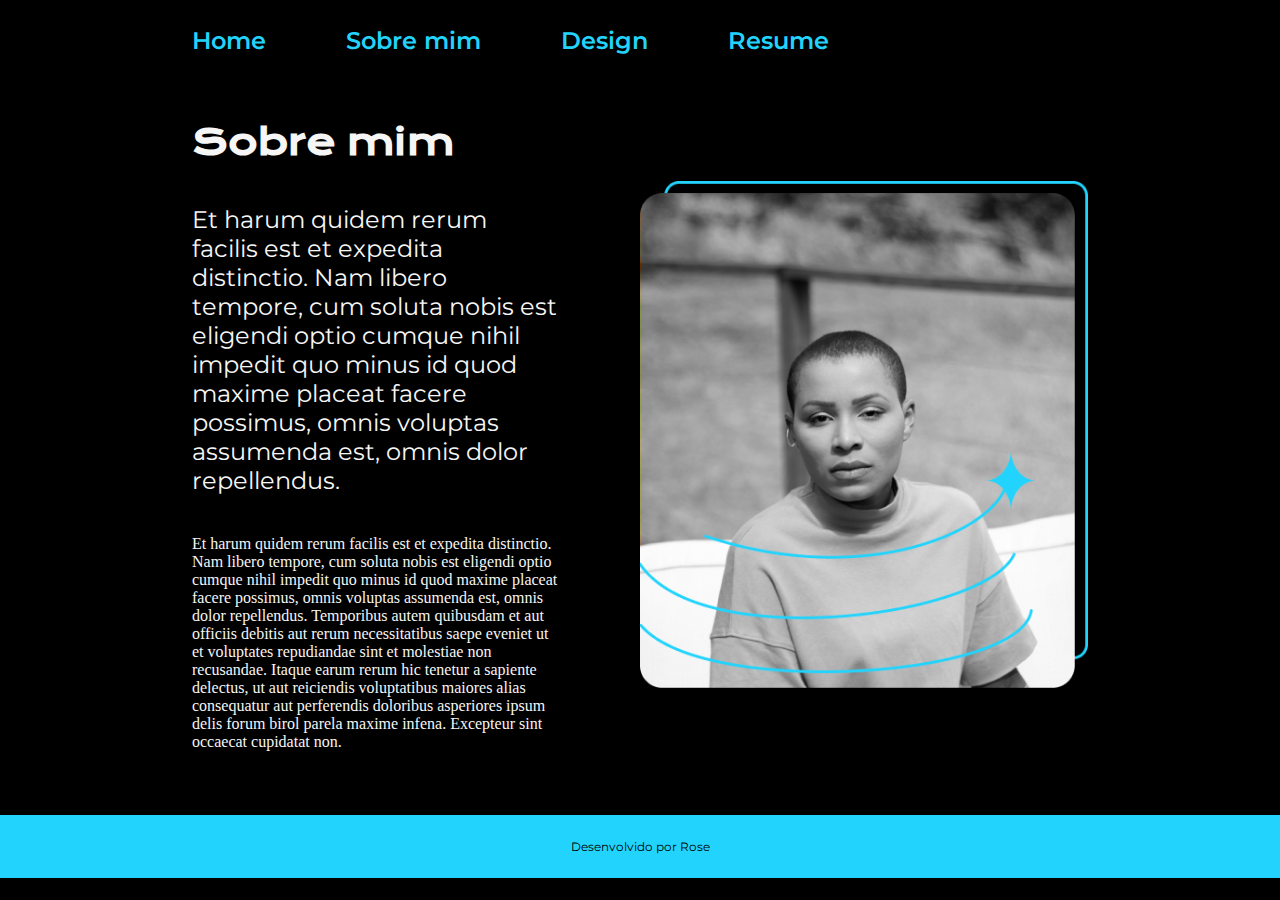
==== about.html @ 2768f4e8 "Primeiro commit" ====
<!DOCTYPE html>
<html lang="pt-br">
<head>
    <meta charset="UTF-8">
    <meta name="viewport" content="width=device-width, initial-scale=1.0">
    <title>sobre mim</title>
    <link rel="stylesheet" href="./styles/style2.css">
</head>
<body>
    <header class="cabecalho">
        <nav class="cabecalho__menu">
            <a class="cabecalho__menu__link" href="index.html">Home</a>
            <a class="cabecalho__menu__link" href="about.html">Sobre mim</a>
            <a class="cabecalho__menu__link" href="design.html">Design</a>
            <a class="cabecalho__menu__link" href="resume.html">Resume</a>
        </nav>

    </header>
    <main class="apresentacao">
        <section class="apresentacao__conteudo">
            <h1 class="apresentacao__titulo">Sobre mim</h1>
            <p class="apresentacao__conteudo__paragrafo">
                Et harum quidem rerum facilis est et expedita distinctio.
                Nam libero tempore, cum soluta nobis est eligendi optio 
                cumque nihil impedit quo minus id quod maxime placeat facere
                possimus, omnis voluptas assumenda est, omnis dolor repellendus. 
            </p>
            <p>
                Et harum quidem rerum facilis est et expedita distinctio.
                Nam libero tempore, cum soluta nobis est eligendi optio 
                cumque nihil impedit quo minus id quod maxime placeat facere
                possimus, omnis voluptas assumenda est, omnis dolor repellendus. 
                Temporibus autem quibusdam et aut officiis debitis aut rerum 
                necessitatibus saepe eveniet ut et voluptates repudiandae sint
                et molestiae non recusandae. Itaque earum rerum hic tenetur a 
                sapiente delectus, ut aut reiciendis voluptatibus maiores alias
                consequatur aut perferendis doloribus asperiores ipsum delis 
                forum birol parela maxime infena. Excepteur sint occaecat cupidatat non.
            </p>
        </section>
        <img class="apresentacao__imagens" src="./assets/Rosee.png" alt="imagem da Rose"> 
    </main>
    <footer class="rodape">
        <p>Desenvolvido por Rose</p>
    </footer>
</body>
</html>
---- styles/style2.css ----
@import url('https://fonts.googleapis.com/css2?family=Krona+One&display=swap');
@import url('https://fonts.googleapis.com/css2?family=Montserrat:ital,wght@0,600;1,600&display=swap');
:root{
    --cor-primaria: #000000;
    --cor-secundaria: #f6f6f6;
    --cor-terciaria: #22d4fd; 
    --cor-hover: #272727; 

    --fonte-primaria: "Krona One", sans-serif;
    --fonte-secundaria: "montserrat", sans-serif;
}
*{
    margin: 0;
    padding: 0;
}
.cabecalho{
    padding: 2% 0% 0% 15%;
}
.cabecalho__menu{
    display: flex;
    gap: 80px;
}
.cabecalho__menu__link{
    font-family: var(--fonte-secundaria);
    font-size: 1.5rem;
    font-weight: 600;
    color: var(--cor-terciaria);
    text-decoration: none;
}
.cabecalho__menu__link:hover{
   color: #0000FF;
}
body{
    align-items: center;
    box-sizing: border-box;
    background-color: var(--cor-primaria);
    color: var(--cor-secundaria);
}
button {
background-color: var(--cor-terciaria);
color: darkblue;
}
a {
    color: darkgreen;
}
.titulo-destaque {
    color: var(--cor-terciaria);
}
.apresentacao {
    padding: 5% 15%;
    display: flex;
    align-items: center;
    justify-content: space-between;
    gap: 82px;
}
.apresentacao__conteudo{
    width: 50%;
    display:flex;
    flex-direction: column;
    gap: 40PX;
}
.apresentacao__titulo{
    text-align: left;
    font-size: 2.25rem;
    font-family: var(--fonte-primaria);
}
.apresentacao__conteudo__paragrafo{
    text-align: left;
    font-size: 1.5rem;
    font-family: var(--fonte-secundaria);
}
.apresentacao__links{
    display: flex;
    flex-direction: column;
    justify-content: space-between;
    align-items: center;
    gap: 32px;
}
.apresentacao__links__botoes{
    display:flex;
    justify-content: center;
    gap: 16px;
    border: 2px solid var(--cor-terciaria);
    width: 50%;
    text-align: center;
    border-radius: 8px;
    font-size: 1.5rem;
    font-weight: 600;
    padding: 21.5px 0;
    text-decoration: none;
    color: var(--cor-secundaria);
    font-family: var(--fonte-secundaria);
}
.apresentacao__links__botoes:hover{
background-color: var(--cor-hover);
border: 2px solid #0000FF;
}
.apresentacao__links__subtitulo{
    font-family: var(--fonte-primaria);
    font-weight: 400;
    font-size: 1.5rem;
}
.apresentacao__titulo2__resume{
    text-align: left;
    font-size: 2rem;
    font-family: var(--fonte-primaria);
} 

.design__titulo{
    padding: 5% 15%;
    display: flex;
    align-items: left; 
    font-size: 2.25rem;
    font-family: var(--fonte-primaria);      
}

.carrossel {
    width: 100%;
    overflow-x: auto;
    overflow-y: hidden;
    white-space: nowrap;
    scroll-snap-type: x mandatory; 
    -webkit-overflow-scrolling: auto; 
}
.design__imagens{
    display: flex;
    flex-direction: row;
    scroll-snap-align: start; 
}

.design__imagens img{
    width: 100%;
    scroll-snap-align: start; 
}
.design__imagens{
    padding: 0% 15%;
    display: flex;
    align-items: top;
    justify-content: space-between;
    width: 100%;
    gap: 40px;
}
.slides img {
    display: none;
}
.slides img:first-child {
    display: block;
}
.apresentacao__imagens{
    width: 50%;
}
.rodape{
    padding: 24px;
    color: var(--cor-primaria);
    background-color: var(--cor-terciaria);
    text-align: center;
    font-family: var(--fonte-secundaria);
    font-size: 0.75rem;
    font-weight: 400;
}
@media (max-width: 1000px) {
    .cabecalho {
        padding: 10%;
    }
    .cabecalho__menu {
        justify-content: center;
        gap: 10px;
    }
    .apresentacao {
        flex-direction: column-reverse;
        padding: 5%;
    }
    .apresentacao__conteudo {
    width: auto;
    justify-content: center;
    }
    .design__imagens {
        flex-direction: column;
        justify-content: center;
        width: 50%;
    }
    .apresentacao__imagens{
        width: 70%;
    }
   .apresentacao__conteudo__paragrafoii {
    padding-left: 10%;
   }
}
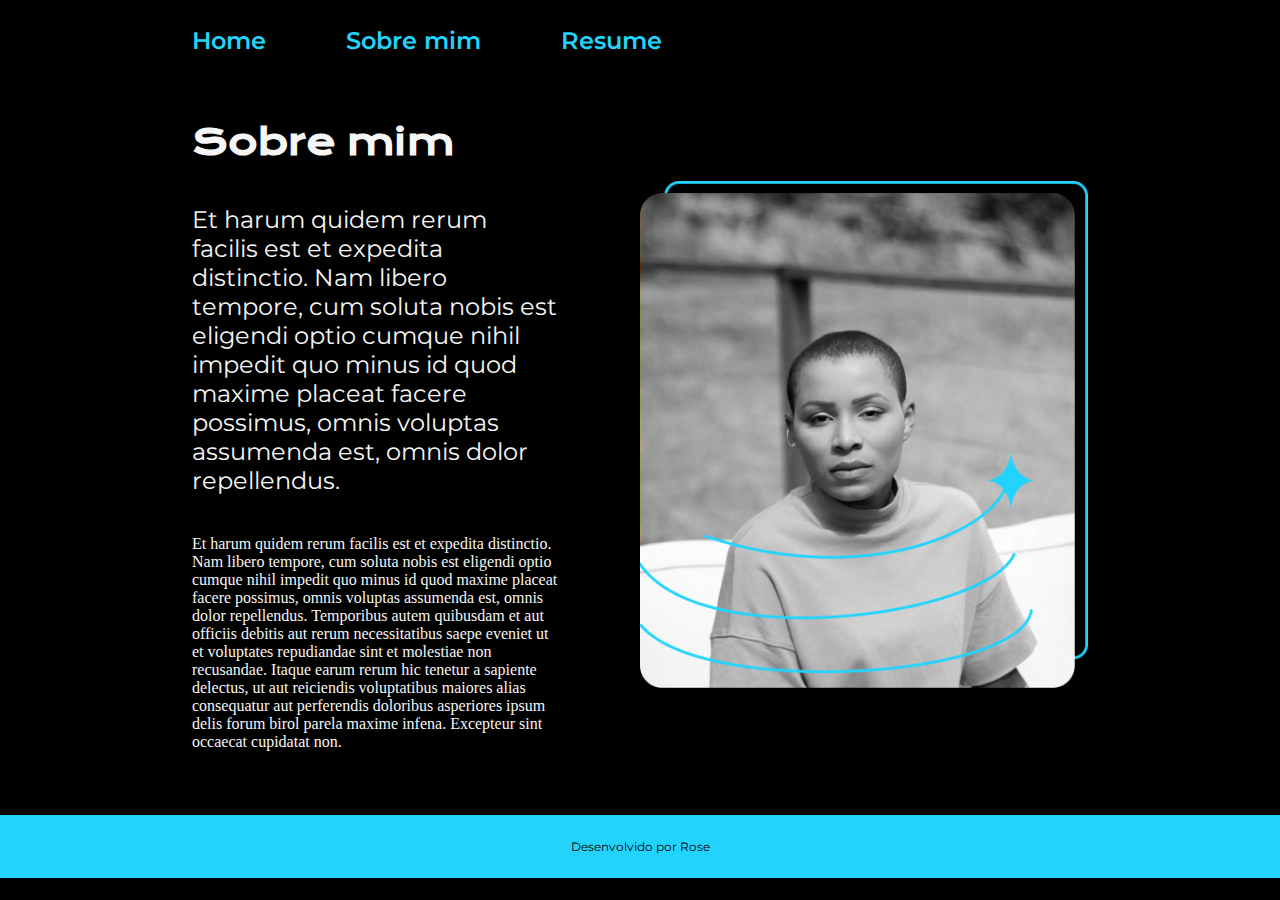
==== commit b3b095ef: "Retirei página design" ====
--- a/about.html
+++ b/about.html
@@ -4,14 +4,13 @@
     <meta charset="UTF-8">
     <meta name="viewport" content="width=device-width, initial-scale=1.0">
     <title>sobre mim</title>
-    <link rel="stylesheet" href="./styles/style2.css">
+    <link rel="stylesheet" href="./styles.css">
 </head>
 <body>
     <header class="cabecalho">
         <nav class="cabecalho__menu">
             <a class="cabecalho__menu__link" href="index.html">Home</a>
             <a class="cabecalho__menu__link" href="about.html">Sobre mim</a>
-            <a class="cabecalho__menu__link" href="design.html">Design</a>
             <a class="cabecalho__menu__link" href="resume.html">Resume</a>
         </nav>
 
--- a/styles.css
+++ b/styles.css
@@ -0,0 +1,280 @@
+@import url('https://fonts.googleapis.com/css2?family=Krona+One&display=swap');
+@import url('https://fonts.googleapis.com/css2?family=Montserrat:ital,wght@0,600;1,600&display=swap');
+:root{
+    --cor-primaria: #000000;
+    --cor-secundaria: #f6f6f6;
+    --cor-terciaria: #22d4fd; 
+    --cor-hover: #272727; 
+
+    --fonte-primaria: "Krona One", sans-serif;
+    --fonte-secundaria: "montserrat", sans-serif;
+}
+
+*{
+    margin: 0;
+    padding: 0;
+}
+
+.cabecalho{
+    padding: 2% 0% 0% 15%;
+}
+
+.cabecalho__menu{
+    display: flex;
+    gap: 80px;
+}
+
+.cabecalho__menu__link{
+    font-family: var(--fonte-secundaria);
+    font-size: 1.5rem;
+    font-weight: 600;
+    color: var(--cor-terciaria);
+    text-decoration: none;
+}
+
+.cabecalho__menu__link:hover{
+   color: #0000FF;
+}
+
+body{
+    align-items: center;
+    box-sizing: border-box;
+    background-color: var(--cor-primaria);
+    color: var(--cor-secundaria);
+}
+
+button {
+background-color: var(--cor-terciaria);
+color: darkblue;
+}
+
+a {
+    color: darkgreen;
+}
+
+.titulo-destaque {
+    color: var(--cor-terciaria);
+}
+
+.apresentacao {
+    padding: 5% 15%;
+    display: flex;
+    align-items: center;
+    justify-content: space-between;
+    gap: 82px;
+}
+
+.apresentacao__conteudo{
+    width: 50%;
+    display:flex;
+    flex-direction: column;
+    gap: 40PX;
+}
+
+.apresentacao__titulo{
+    text-align: left;
+    font-size: 2.25rem;
+    font-family: var(--fonte-primaria);
+}
+
+.apresentacao__conteudo__paragrafo{
+    text-align: left;
+    font-size: 1.5rem;
+    font-family: var(--fonte-secundaria);
+}
+
+.apresentacao__links{
+    display: flex;
+    flex-direction: column;
+    justify-content: space-between;
+    align-items: center;
+    gap: 32px;
+}
+
+.apresentacao__links__botoes{
+    display:flex;
+    justify-content: center;
+    gap: 16px;
+    border: 2px solid var(--cor-terciaria);
+    width: 50%;
+    text-align: center;
+    border-radius: 8px;
+    font-size: 1.5rem;
+    font-weight: 600;
+    padding: 21.5px 0;
+    text-decoration: none;
+    color: var(--cor-secundaria);
+    font-family: var(--fonte-secundaria);
+}
+
+.apresentacao__links__botoes:hover{
+background-color: var(--cor-hover);
+border: 2px solid #0000FF;
+}
+
+.apresentacao__links__subtitulo{
+    font-family: var(--fonte-primaria);
+    font-weight: 400;
+    font-size: 1.5rem;
+}
+
+.apresentacao__titulo2__resume{
+    text-align: left;
+    font-size: 2rem;
+    font-family: var(--fonte-primaria);
+} 
+
+.design__titulo{
+    padding: 5% 15%;
+    display: flex;
+    align-items: left; 
+    font-size: 2.25rem;
+    font-family: var(--fonte-primaria);      
+}
+
+.carrossel {
+    width: 100%;
+    overflow-x: auto;
+    overflow-y: hidden;
+    white-space: nowrap;
+    scroll-snap-type: x mandatory; 
+    -webkit-overflow-scrolling: auto; 
+}
+
+.design__imagens{
+    display: flex;
+    flex-direction: row;
+    scroll-snap-align: start; 
+}
+
+.design__imagens img{
+    width: 100%;
+    scroll-snap-align: start; 
+}
+
+.design__imagens{
+    padding: 0% 15%;
+    display: flex;
+    align-items: top;
+    justify-content: space-between;
+    width: 100%;
+    gap: 40px;
+}
+
+.slides img {
+    display: none;
+}
+
+.slides img:first-child {
+    display: block;
+}
+
+.apresentacao__imagens{
+    width: 50%;
+}
+
+.rodape{
+    padding: 24px;
+    color: var(--cor-primaria);
+    background-color: var(--cor-terciaria);
+    text-align: center;
+    font-family: var(--fonte-secundaria);
+    font-size: 0.75rem;
+    font-weight: 400;
+}
+
+.apresentacao__titulo-formulario {
+    margin: 8% 0 2% 35%;
+    font-family: var(--fonte-primaria);
+}
+
+.formulario {
+    margin: 2% 0em 15% 35%;
+    display: flex;
+    flex-direction: column;
+    gap: 1em;
+}
+
+.formulario-paragrafo {
+    color: var(--cor-terciaria);
+    font-family: var(--fonte-secundaria);
+    font-size: 16px;
+}
+
+.formulario-nome, .formulario-email {
+     height: 1.5em;
+     border-radius: 4.5px;
+     border: var(--cor-secundaria);
+}
+
+.formulario-mensagem {
+    height: 10em;
+    border-radius: 4.5px;
+    border: var(--cor-secundaria);
+}
+
+.formulario-botoes {
+   margin-top: 1em;
+}
+
+.formulario-botoes_paragrafo {
+    display: flex;
+    gap: 1em;
+}
+
+.formulario-botao_apagar {
+    width: 6em;
+    height: 2em;
+    border: 2px dashed var(--cor-terciaria);
+    border-radius: 4.5px;
+    background-color: var(--cor-primaria);
+    color: var(--cor-secundaria);
+}
+
+.formulario-botao_apagar:hover {
+    background-color: var(--cor-hover);
+}
+
+.formulario-botao_enviar {
+    width: 6em;
+    height: 2em;
+    border: 2px solid var(--cor-terciaria);
+    border-radius: 4px;
+    background-color: var(--cor-primaria);
+    color: var(--cor-secundaria);   
+}
+
+.formulario-botao_enviar:hover {
+    background-color: var(--cor-hover);
+    border: 2px solid #0000FF;
+}
+
+
+@media (max-width: 1000px) {
+    .cabecalho {
+        padding: 10%;
+    }
+    .cabecalho__menu {
+        justify-content: center;
+        gap: 10px;
+    }
+    .apresentacao {
+        flex-direction: column-reverse;
+        padding: 5%;
+    }
+    .apresentacao__conteudo {
+    width: auto;
+    justify-content: center;
+    }
+    .design__imagens {
+        flex-direction: column;
+        justify-content: center;
+        width: 50%;
+    }
+    .apresentacao__imagens{
+        width: 70%;
+    }
+   .apresentacao__conteudo__paragrafoii {
+    padding-left: 10%;
+   }
+}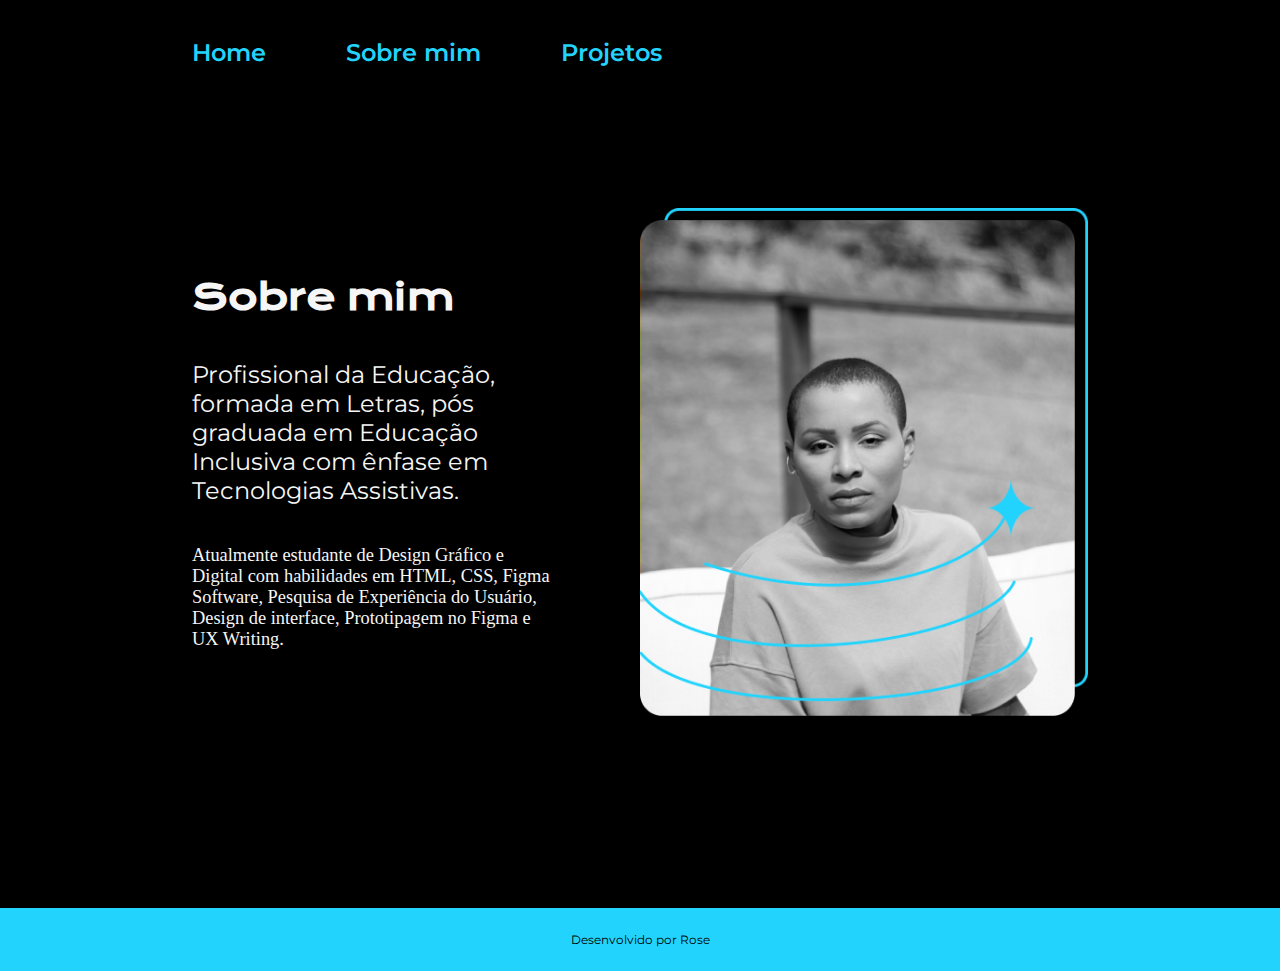
==== commit eb161eb0: "Acrescentada a página projeto" ====
--- a/about.html
+++ b/about.html
@@ -11,7 +11,7 @@
         <nav class="cabecalho__menu">
             <a class="cabecalho__menu__link" href="index.html">Home</a>
             <a class="cabecalho__menu__link" href="about.html">Sobre mim</a>
-            <a class="cabecalho__menu__link" href="resume.html">Resume</a>
+            <a class="cabecalho__menu__link" href="projetos.html">Projetos</a>
         </nav>
 
     </header>
@@ -19,22 +19,11 @@
         <section class="apresentacao__conteudo">
             <h1 class="apresentacao__titulo">Sobre mim</h1>
             <p class="apresentacao__conteudo__paragrafo">
-                Et harum quidem rerum facilis est et expedita distinctio.
-                Nam libero tempore, cum soluta nobis est eligendi optio 
-                cumque nihil impedit quo minus id quod maxime placeat facere
-                possimus, omnis voluptas assumenda est, omnis dolor repellendus. 
+                Profissional da Educação, formada em Letras, pós graduada em Educação Inclusiva com ênfase em Tecnologias Assistivas.
             </p>
-            <p>
-                Et harum quidem rerum facilis est et expedita distinctio.
-                Nam libero tempore, cum soluta nobis est eligendi optio 
-                cumque nihil impedit quo minus id quod maxime placeat facere
-                possimus, omnis voluptas assumenda est, omnis dolor repellendus. 
-                Temporibus autem quibusdam et aut officiis debitis aut rerum 
-                necessitatibus saepe eveniet ut et voluptates repudiandae sint
-                et molestiae non recusandae. Itaque earum rerum hic tenetur a 
-                sapiente delectus, ut aut reiciendis voluptatibus maiores alias
-                consequatur aut perferendis doloribus asperiores ipsum delis 
-                forum birol parela maxime infena. Excepteur sint occaecat cupidatat non.
+            <p class="paragrafo__secundario">
+                Atualmente estudante de Design Gráfico e Digital com habilidades em HTML, CSS, Figma Software, Pesquisa de Experiência
+                do Usuário, Design de interface, Prototipagem no Figma e UX Writing. 
             </p>
         </section>
         <img class="apresentacao__imagens" src="./assets/Rosee.png" alt="imagem da Rose"> 
--- a/styles.css
+++ b/styles.css
@@ -1,30 +1,34 @@
 @import url('https://fonts.googleapis.com/css2?family=Krona+One&display=swap');
 @import url('https://fonts.googleapis.com/css2?family=Montserrat:ital,wght@0,600;1,600&display=swap');
-:root{
+
+:root {
     --cor-primaria: #000000;
     --cor-secundaria: #f6f6f6;
-    --cor-terciaria: #22d4fd; 
-    --cor-hover: #272727; 
+    --cor-terciaria: #22d4fd;
+    --cor-hover: #272727;
 
     --fonte-primaria: "Krona One", sans-serif;
     --fonte-secundaria: "montserrat", sans-serif;
 }
 
-*{
+* {
     margin: 0;
     padding: 0;
 }
 
-.cabecalho{
-    padding: 2% 0% 0% 15%;
-}
-
-.cabecalho__menu{
+/* Home */
+
+.cabecalho {
+    padding: 3% 15% 0% 15%;
+    margin-bottom: 6%;
+}
+
+.cabecalho__menu {
     display: flex;
     gap: 80px;
 }
 
-.cabecalho__menu__link{
+.cabecalho__menu__link {
     font-family: var(--fonte-secundaria);
     font-size: 1.5rem;
     font-weight: 600;
@@ -32,11 +36,11 @@
     text-decoration: none;
 }
 
-.cabecalho__menu__link:hover{
-   color: #0000FF;
-}
-
-body{
+.cabecalho__menu__link:hover {
+    color: #0000FF;
+}
+
+body {
     align-items: center;
     box-sizing: border-box;
     background-color: var(--cor-primaria);
@@ -44,8 +48,8 @@
 }
 
 button {
-background-color: var(--cor-terciaria);
-color: darkblue;
+    background-color: var(--cor-terciaria);
+    color: darkblue;
 }
 
 a {
@@ -64,26 +68,38 @@
     gap: 82px;
 }
 
-.apresentacao__conteudo{
+.apresentacao__reversa {
+    flex-direction: row-reverse;
+}
+
+.apresentacao__conteudo {
     width: 50%;
-    display:flex;
+    display: flex;
     flex-direction: column;
     gap: 40PX;
 }
 
-.apresentacao__titulo{
+.apresentacao__titulo {
     text-align: left;
     font-size: 2.25rem;
     font-family: var(--fonte-primaria);
 }
 
-.apresentacao__conteudo__paragrafo{
+.titulo__projetos {
+    margin-bottom: 5%;
+}
+
+.apresentacao__conteudo__paragrafo {
     text-align: left;
     font-size: 1.5rem;
     font-family: var(--fonte-secundaria);
 }
 
-.apresentacao__links{
+.paragrafo__secundario {
+    font-size: 1.15rem;
+}
+
+.apresentacao__links {
     display: flex;
     flex-direction: column;
     justify-content: space-between;
@@ -91,12 +107,12 @@
     gap: 32px;
 }
 
-.apresentacao__links__botoes{
-    display:flex;
+.apresentacao__links__botoes {
+    display: flex;
     justify-content: center;
     gap: 16px;
     border: 2px solid var(--cor-terciaria);
-    width: 50%;
+    width: 60%;
     text-align: center;
     border-radius: 8px;
     font-size: 1.5rem;
@@ -107,73 +123,23 @@
     font-family: var(--fonte-secundaria);
 }
 
-.apresentacao__links__botoes:hover{
-background-color: var(--cor-hover);
-border: 2px solid #0000FF;
-}
-
-.apresentacao__links__subtitulo{
+.apresentacao__links__botoes:hover {
+    background-color: var(--cor-hover);
+    border: 2px solid #0000FF;
+}
+
+.apresentacao__links__subtitulo {
     font-family: var(--fonte-primaria);
     font-weight: 400;
     font-size: 1.5rem;
 }
 
-.apresentacao__titulo2__resume{
-    text-align: left;
-    font-size: 2rem;
-    font-family: var(--fonte-primaria);
-} 
-
-.design__titulo{
-    padding: 5% 15%;
-    display: flex;
-    align-items: left; 
-    font-size: 2.25rem;
-    font-family: var(--fonte-primaria);      
-}
-
-.carrossel {
-    width: 100%;
-    overflow-x: auto;
-    overflow-y: hidden;
-    white-space: nowrap;
-    scroll-snap-type: x mandatory; 
-    -webkit-overflow-scrolling: auto; 
-}
-
-.design__imagens{
-    display: flex;
-    flex-direction: row;
-    scroll-snap-align: start; 
-}
-
-.design__imagens img{
-    width: 100%;
-    scroll-snap-align: start; 
-}
-
-.design__imagens{
-    padding: 0% 15%;
-    display: flex;
-    align-items: top;
-    justify-content: space-between;
-    width: 100%;
-    gap: 40px;
-}
-
-.slides img {
-    display: none;
-}
-
-.slides img:first-child {
-    display: block;
-}
-
-.apresentacao__imagens{
+.apresentacao__imagens {
     width: 50%;
 }
 
-.rodape{
+.rodape {
+    margin-top: 10%;
     padding: 24px;
     color: var(--cor-primaria);
     background-color: var(--cor-terciaria);
@@ -183,48 +149,51 @@
     font-weight: 400;
 }
 
-.apresentacao__titulo-formulario {
-    margin: 8% 0 2% 35%;
-    font-family: var(--fonte-primaria);
-}
-
-.formulario {
-    margin: 2% 0em 15% 35%;
+/* E-mail */
+
+.apresentacao__formulario {
+    padding: 5% 15%;
     display: flex;
     flex-direction: column;
-    gap: 1em;
+    row-gap: 80px;
 }
 
 .formulario-paragrafo {
     color: var(--cor-terciaria);
     font-family: var(--fonte-secundaria);
     font-size: 16px;
-}
-
-.formulario-nome, .formulario-email {
-     height: 1.5em;
-     border-radius: 4.5px;
-     border: var(--cor-secundaria);
-}
-
-.formulario-mensagem {
-    height: 10em;
+    margin-bottom: .5rem;
+}
+
+.text_input, .email_input, .mensagem_input {
+    margin-bottom: 1.5rem;
+}
+
+.text_input,
+.email_input {
+    padding: 0 .5rem;
+    height: 3em;
+    width: 500px;
     border-radius: 4.5px;
     border: var(--cor-secundaria);
 }
 
-.formulario-botoes {
-   margin-top: 1em;
+.mensagem_input {
+    padding: 0 .5rem;
+    height: 10em;
+    width: 500px;
+    border-radius: 4.5px;
+    border: var(--cor-secundaria);
 }
 
 .formulario-botoes_paragrafo {
     display: flex;
-    gap: 1em;
+    column-gap: 1em;
 }
 
 .formulario-botao_apagar {
-    width: 6em;
-    height: 2em;
+    width: 6.5em;
+    height: 2.5em;
     border: 2px dashed var(--cor-terciaria);
     border-radius: 4.5px;
     background-color: var(--cor-primaria);
@@ -233,15 +202,16 @@
 
 .formulario-botao_apagar:hover {
     background-color: var(--cor-hover);
+    border: 2px solid #0000FF;
 }
 
 .formulario-botao_enviar {
-    width: 6em;
-    height: 2em;
+    width: 6.5em;
+    height: 2.5em;
     border: 2px solid var(--cor-terciaria);
     border-radius: 4px;
     background-color: var(--cor-primaria);
-    color: var(--cor-secundaria);   
+    color: var(--cor-secundaria);
 }
 
 .formulario-botao_enviar:hover {
@@ -249,32 +219,151 @@
     border: 2px solid #0000FF;
 }
 
+/* Projetos */
+
+.titulo__projetos {
+    padding: 5% 15% 0 15%; 
+}
+
+.link__projetos {
+    
+    color: var(--cor-secundaria);
+}
+
+.link__projetos:hover {
+    color: #0000FF;
+}
+
+small {
+    font-weight: 400;
+}
 
 @media (max-width: 1000px) {
-    .cabecalho {
-        padding: 10%;
-    }
+
+    /* Home */
+    
+    .cabecalho__menu__link {
+        font-size: 1rem;
+    }
+
     .cabecalho__menu {
         justify-content: center;
-        gap: 10px;
-    }
+        gap: 40px;
+    }
+
     .apresentacao {
         flex-direction: column-reverse;
         padding: 5%;
-    }
+        gap: 40px;
+    }
+
+    .apresentacao__mobile {
+        margin-bottom: 10%;
+    }
+
+    .apresentacao__titulo {
+        font-size: 2rem;
+    }
+
     .apresentacao__conteudo {
-    width: auto;
-    justify-content: center;
-    }
+        width: auto;
+        justify-content: center;
+    }
+
     .design__imagens {
         flex-direction: column;
         justify-content: center;
         width: 50%;
     }
-    .apresentacao__imagens{
+
+    .apresentacao__imagens {
         width: 70%;
     }
-   .apresentacao__conteudo__paragrafoii {
-    padding-left: 10%;
-   }
+
+    .apresentacao__conteudo__paragrafoii {
+        padding-left: 10%;
+    }
+
+    .apresentacao__links__botoes {
+        width: 80%;
+    }
+
+    /* E-mail */
+
+    form {
+        margin-bottom: 3rem;
+    }
+
+    .apresentacao__formulario {
+        row-gap: 30px;
+    }
+
+    .apresentacao__titulo-formulario {
+        margin: 8% 0 2% 10%;
+        font-family: var(--fonte-primaria);
+    }
+
+    .formulario-paragrafo {
+        color: var(--cor-terciaria);
+        font-family: var(--fonte-secundaria);
+        font-size: 16px;
+        margin-bottom: .5rem;
+    }
+
+    .text_input,
+    .email_input {
+        height: 3em;
+        width: 95%;
+        border-radius: 4.5px;
+        border: var(--cor-secundaria);   
+    }
+
+    .mensagem_input {
+        height: 10em;
+        width: 95%;
+        border-radius: 4.5px;
+        border: var(--cor-secundaria);
+    }
+
+    .formulario-botoes_paragrafo {
+        display: flex;
+        flex-direction: column;
+        row-gap: 1em;
+    }
+
+    .formulario-botao_apagar {
+        width: 100%;
+        height: 3em;
+        border: 2px dashed var(--cor-terciaria);
+        border-radius: 4.5px;
+        background-color: var(--cor-primaria);
+        color: var(--cor-secundaria);
+    }
+
+    .formulario-botao_apagar:hover {
+        background-color: var(--cor-hover);
+        border: 2px solid #0000FF;
+    }
+
+    .formulario-botao_enviar {
+        width: 100%;
+        height: 3em;
+        border: 2px solid var(--cor-terciaria);
+        border-radius: 4px;
+        background-color: var(--cor-primaria);
+        color: var(--cor-secundaria);
+    }
+
+    .formulario-botao_enviar:hover {
+        background-color: var(--cor-hover);
+        border: 2px solid #0000FF;
+    }
+
+
+}
+
+@media (min-width: 1001px) {
+    form {
+        margin: 5% 0 10% 25% ;
+    }
 }